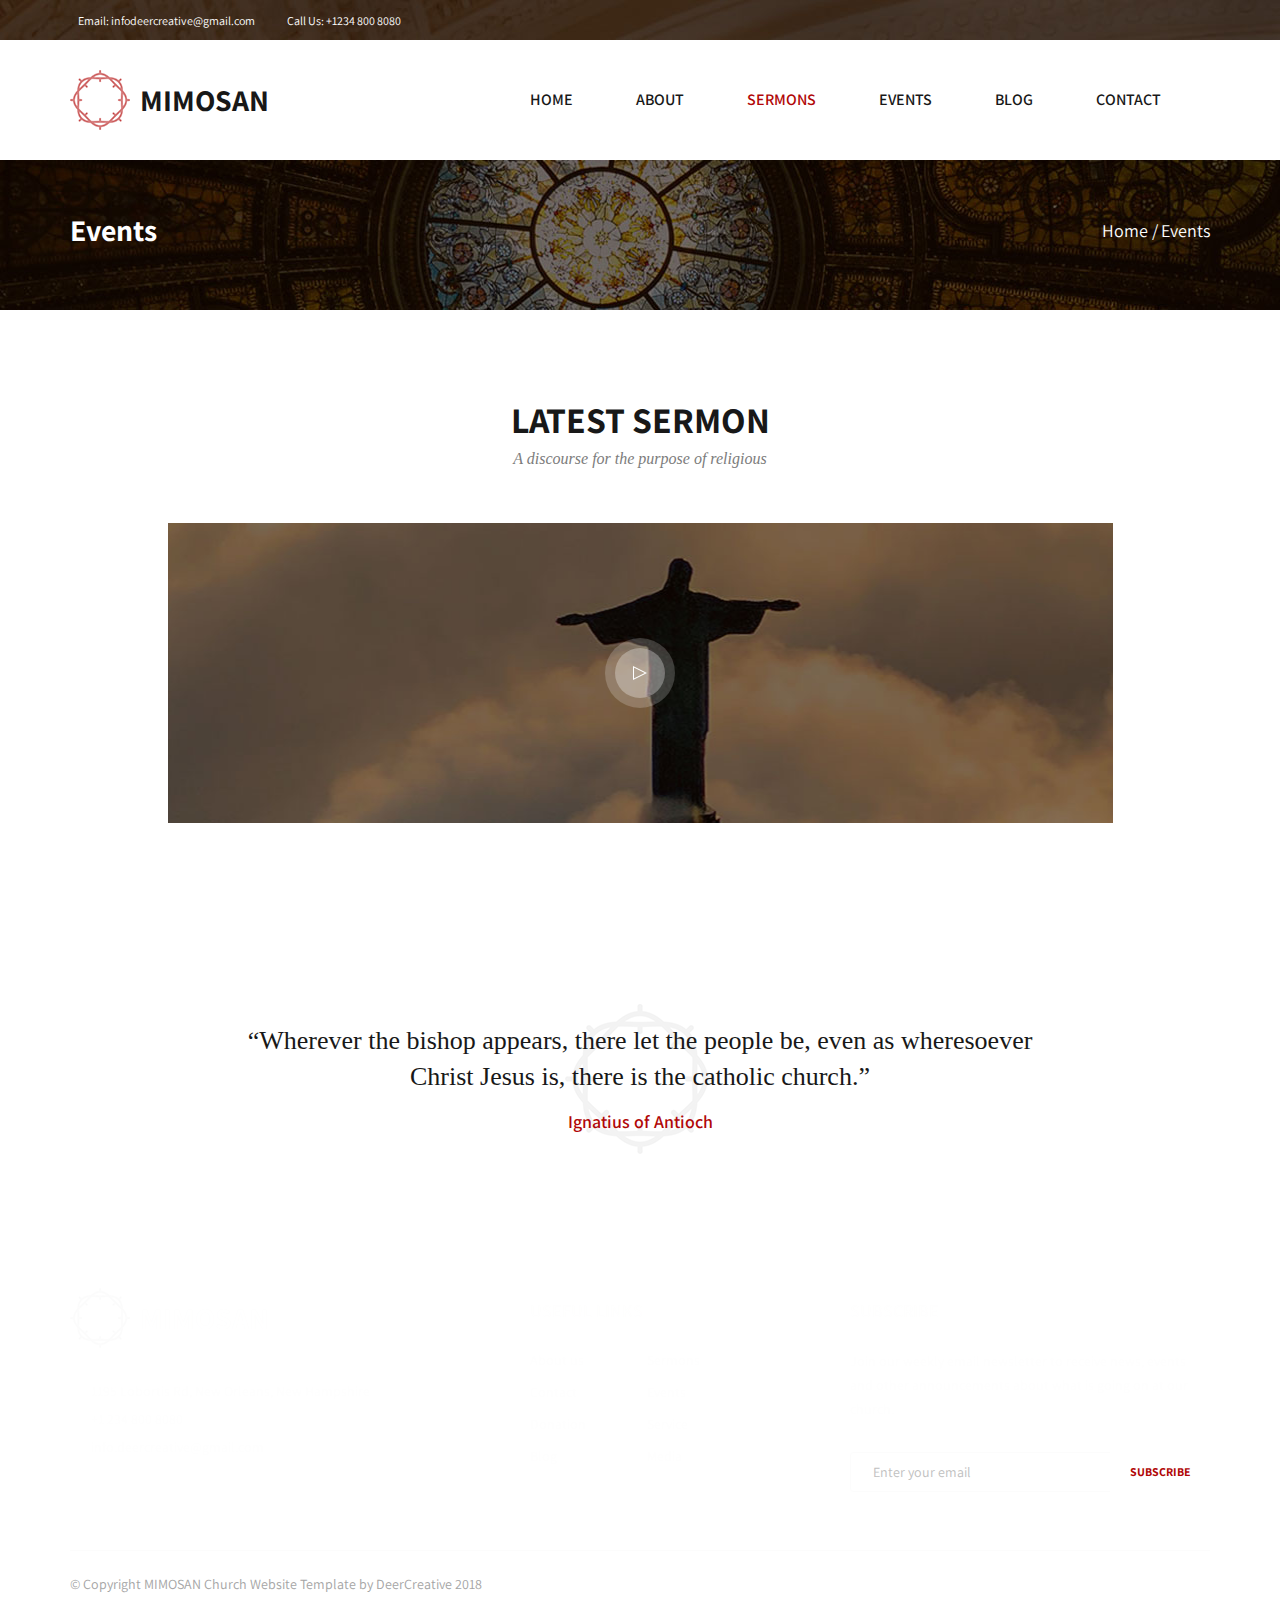
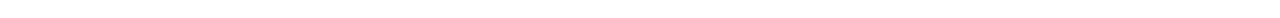
==== sermons.html @ 3046a904 "Add files via upload" ====
<!DOCTYPE html>
<html lang="en">
<head>
<title>Sermons</title>
<meta charset="utf-8">
<meta http-equiv="X-UA-Compatible" content="IE=edge">
<meta name="description" content="Demo project">
<meta name="viewport" content="width=device-width, initial-scale=1">
<link rel="stylesheet" type="text/css" href="styles/bootstrap4/bootstrap.min.css">
<link href="plugins/font-awesome-4.7.0/css/font-awesome.min.css" rel="stylesheet" type="text/css">
<link href="plugins/colorbox/colorbox.css" rel="stylesheet" type="text/css">
<link rel="stylesheet" type="text/css" href="styles/sermons.css">
<link rel="stylesheet" type="text/css" href="styles/sermons_responsive.css">
</head>
<body>

<div class="super_container">
	
	<!-- Header -->

	<header class="header">
			
		<!-- Top Bar -->
		<div class="top_bar">
			<div class="top_bar_background" style="background-image:url(images/top_bar.jpg)"></div>
			<div class="top_bar_container">
				<div class="container">
					<div class="row">
						<div class="col">
							<div class="top_bar_content d-flex flex-row align-items-center justify-content-start">
								<ul class="top_bar_contact_list">
									<li>
										<i class="fa fa-envelope" aria-hidden="true"></i>
										<div>Email: infodeercreative@gmail.com</div>
									</li>
									<li>
										<i class="fa fa-phone" aria-hidden="true"></i>
										<div>Call Us: +1234 800 8080</div>
									</li>
								</ul>
								<div class="top_bar_social ml-auto">
									<ul class="social_list">
										<li><a href="#"><i class="fa fa-facebook" aria-hidden="true"></i></a></li>
										<li><a href="#"><i class="fa fa-twitter" aria-hidden="true"></i></a></li>
										<li><a href="#"><i class="fa fa-pinterest" aria-hidden="true"></i></a></li>
										<li><a href="#"><i class="fa fa-linkedin" aria-hidden="true"></i></a></li>
										<li><a href="#"><i class="fa fa-google-plus" aria-hidden="true"></i></a></li>
									</ul>
								</div>
							</div>
						</div>
					</div>
				</div>
			</div>				
		</div>

		<!-- Header Content -->
		<div class="header_container">
			<div class="container">
				<div class="row">
					<div class="col">
						<div class="header_content d-flex flex-row align-items-center justify-content-start">
							<div class="logo_container">
								<a href="#">
									<div class="logo"><img src="images/logo.png" alt=""></div>
									<div class="logo_text">mimosan</div>
								</a>
							</div>
							<nav class="main_nav_contaner ml-auto">
								<ul class="main_nav">
									<li><a href="index.html">home</a></li>
									<li><a href="about.html">about</a></li>
									<li class="active"><a href="#">sermons</a></li>
									<li><a href="events.html">events</a></li>
									<li><a href="blog.html">blog</a></li>
									<li><a href="contact.html">contact</a></li>
								</ul>
								<div class="search_button"><i class="fa fa-search" aria-hidden="true"></i></div>
							</nav>

							<!-- Hamburger -->

							<div class="hamburger ml-auto">
								<i class="fa fa-bars" aria-hidden="true"></i>
							</div>

						</div>
					</div>
				</div>
			</div>
		</div>

		<!-- Header Search Panel -->
		<div class="header_search_container">
			<div class="container">
				<div class="row">
					<div class="col">
						<div class="header_search_content d-flex flex-row align-items-center justify-content-end">
							<form action="#" class="header_search_form">
								<input type="search" class="search_input" placeholder="Search" required="required">
								<button class="header_search_button d-flex flex-column align-items-center justify-content-center">
									<i class="fa fa-search" aria-hidden="true"></i>
								</button>
							</form>
						</div>
					</div>
				</div>
			</div>			
		</div>			
	</header>

	<!-- Menu -->

	<div class="menu d-flex flex-column align-items-center justify-content-center">
		<div class="menu_content">
			<div class="cross_1 d-flex flex-column align-items-center justify-content-center"><img src="images/logo.png" alt=""></div>
			<form action="#" class="menu_search_form">
				<input type="search" class="menu_search_input" placeholder="Search" required="required">
				<button class="menu_search_button d-flex flex-column align-items-center justify-content-center">
				<i class="fa fa-search" aria-hidden="true"></i>
			</button>
			</form>
			<nav class="menu_nav">
				<ul>
					<li class="active"><a href="index.html">Home</a></li>
					<li><a href="about.html">About</a></li>
					<li><a href="sermons.html">Sermons</a></li>
					<li><a href="events.html">Events</a></li>
					<li><a href="blog.html">Blog</a></li>
					<li><a href="contact.html">Contact</a></li>
				</ul>
			</nav>
		</div>
		<div class="menu_close"><i class="fa fa-times" aria-hidden="true"></i></div>
	</div>

	<!-- Home -->

	<div class="home">
		<div class="home_background" style="background-image:url(images/events.jpg)"></div>
		<div class="home_content">
			<div class="container">
				<div class="row">
					<div class="col d-flex flex-row align-items-center justify-content-start">
						<div class="home_title">Events</div>
						<div class="breadcrumbs ml-auto">
							<ul>
								<li><a href="index.html">Home</a></li>
								<li>Events</li>
							</ul>
						</div>
					</div>
				</div>
			</div>
		</div>
	</div>

	<!-- Latest Sermon -->

	<div class="latest">
		<div class="container">
			<div class="row">
				<div class="col">
					<div class="section_title_container text-center">
						<div class="section_title">latest sermon</div>
						<div class="section_subtitle">A discourse for the purpose of religious</div>
					</div>
				</div>
			</div>
			<div class="row latest_row">
				<div class="col-lg-10 offset-lg-1">
					<div class="latest_play d-flex flex-column align-items-center justify-content-center">
						<div class="latest_play_background" style="background-image:url(images/latest.jpg)"></div>
						<a class="vimeo cboxElement latest_play_button" href="https://vimeo.com/99340873" title="OH, PORTUGAL - IN 4K - Basti Hansen - Stock Footage">
							<div class="latest_play_button_outer d-flex flex-column align-items-center justify-content-center trans_200">
								<div class="latest_play_button_inner d-flex flex-column align-items-center justify-content-center trans_200">
									<img src="images/play.png" alt="">
								</div>
							</div>
						</a>
					</div>
				</div>
			</div>
		</div>
	</div>

	<!-- Quote -->

	<div class="quote">
		<div class="container">
			<div class="row">
				<div class="col">
					<div class="quote_container text-center">
						<div class="quote_quote">“Wherever the bishop appears, there let the people be, even as wheresoever Christ Jesus is, there is the catholic church.”</div>
						<div class="quote_icon"><img src="images/quote.png" alt=""></div>
						<div class="quote_source">Ignatius of Antioch</div>
					</div>
				</div>
			</div>
		</div>
	</div>

	<!-- Footer -->

	<footer class="footer">
		<div class="footer_background parallax-window" data-parallax="scroll" data-image-src="images/footer.jpg" data-speed="0.8"></div>
		<div class="container">
			<div class="row">

				<!-- Footer - Contact -->
				<div class="col-lg-4 footer_col">
					<div class="footer_column footer_contact_column">
						<div class="footer_logo_container">
							<a href="#">
								<div class="footer_logo"><img src="images/logo_2.png" alt=""></div>
								<div class="footer_logo_text">mimosan</div>
							</a>
						</div>
						<div class="footer_contact">
							<ul>
								<li><div><i class="fa fa-map-marker" aria-hidden="true"></i></div><span>1195 Lobortis Rd, New Orleans, New Hampshire</span></li>
								<li><div><i class="fa fa-phone" aria-hidden="true"></i></div><span>+1 234 800 8080</span></li>
								<li><div><i class="fa fa-envelope" aria-hidden="true"></i></div><span>info.deercreative@gmail.com</span></li>
							</ul>
						</div>
					</div>
				</div>

				<!-- Footer - Links -->
				<div class="col-lg-4 footer_col">
					<div class="footer_column footer_links">
						<div class="footer_title">useful links</div>
						<ul class="footer_links_list">
							<li><a href="about.html"><i class="fa fa-angle-double-right" aria-hidden="true"></i> About us</a></li>
							<li><a href="contact.html"><i class="fa fa-angle-double-right" aria-hidden="true"></i> Contact</a></li>
							<li><a href="#"><i class="fa fa-angle-double-right" aria-hidden="true"></i> Donation</a></li>
							<li><a href="blog.html"><i class="fa fa-angle-double-right" aria-hidden="true"></i> Blog</a></li>
							<li><a href="sermon.html"><i class="fa fa-angle-double-right" aria-hidden="true"></i> Sermons</a></li>
							<li><a href="events.html"><i class="fa fa-angle-double-right" aria-hidden="true"></i> Events</a></li>
							<li><a href="#"><i class="fa fa-angle-double-right" aria-hidden="true"></i> Service</a></li>
							<li><a href="#"><i class="fa fa-angle-double-right" aria-hidden="true"></i> Media</a></li>
						</ul>
					</div>
				</div>

				<!-- Footer - Subscribe -->
				<div class="col-lg-4 footer_col">
					<div class="footer_column footer_subscribe">
						<div class="footer_title">subscribe</div>
						<div class="footer_text">Join our weekly email newsletter to receive news, events and other announcements about what is going on at our church.</div>
						<div class="footer_form_container">
							<form action="#" class="footer_form">
								<div>
									<input type="email" class="subscribe_input" placeholder="Enter your email" required="required">
									<button class="subscribe_button trans_200" type="submit">subscribe</button>
								</div>
							</form>
						</div>
					</div>
				</div>

			</div>
			<div class="row copyright_row">
				<div class="col">
					<div class="copyright_container d-flex flex-lg-row flex-column align-items-center justify-content-lg-start justify-content-center">
						<div class="copyright">© Copyright MIMOSAN Church Website Template by DeerCreative 2018</div>
						<div class="footer_social ml-lg-auto">
							<ul>
								<li><a href="#"><i class="fa fa-facebook" aria-hidden="true"></i></a></li>
								<li><a href="#"><i class="fa fa-twitter" aria-hidden="true"></i></a></li>
								<li><a href="#"><i class="fa fa-pinterest" aria-hidden="true"></i></a></li>
								<li><a href="#"><i class="fa fa-linkedin" aria-hidden="true"></i></a></li>
								<li><a href="#"><i class="fa fa-google-plus" aria-hidden="true"></i></a></li>
							</ul>
						</div>
					</div>
				</div>
			</div>
		</div>
	</footer>
</div>

<script src="js/jquery-3.2.1.min.js"></script>
<script src="styles/bootstrap4/popper.js"></script>
<script src="styles/bootstrap4/bootstrap.min.js"></script>
<script src="plugins/easing/easing.js"></script>
<script src="plugins/parallax-js-master/parallax.min.js"></script>
<script src="plugins/colorbox/jquery.colorbox-min.js"></script>
<script src="js/sermons.js"></script>
</body>
</html>
---- styles/sermons.css ----
@charset "utf-8";
/* CSS Document */

/******************************

[Table of Contents]

1. Fonts
2. Body and some general stuff
3. Header
	3.1 Top Bar
	3.2 Header Content
	3.3 Logo
	3.4 Main Nav
	3.5 Hamburger
4. Menu
5. Home
6. Event
7. About
8. Sermons
9. Mission
10. Events
11. Donations
12. Quote
13. Gallery
14. Latest News
15. Footer



******************************/

/***********
1. Fonts
***********/

@import url('https://fonts.googleapis.com/css?family=Assistant:400,600,700,800|Old+Standard+TT:400i');

/*********************************
2. Body and some general stuff
*********************************/

*
{
	margin: 0;
	padding: 0;
	-webkit-font-smoothing: antialiased;
	-webkit-text-shadow: rgba(0,0,0,.01) 0 0 1px;
	text-shadow: rgba(0,0,0,.01) 0 0 1px;
}
body
{
	font-family: 'Assistant', sans-serif;
	font-size: 14px;
	font-weight: 400;
	background: #FFFFFF;
	color: #a5a5a5;
}
div
{
	display: block;
	position: relative;
	-webkit-box-sizing: border-box;
    -moz-box-sizing: border-box;
    box-sizing: border-box;
}
ul
{
	list-style: none;
	margin-bottom: 0px;
}
p
{
	font-family: 'Assistant', sans-serif;
	font-size: 16px;
	line-height: 1.75;
	font-weight: 400;
	color: #7c7c7c;
	-webkit-font-smoothing: antialiased;
	-webkit-text-shadow: rgba(0,0,0,.01) 0 0 1px;
	text-shadow: rgba(0,0,0,.01) 0 0 1px;
}
p a
{
	display: inline;
	position: relative;
	color: inherit;
	border-bottom: solid 1px #ffa07f;
	-webkit-transition: all 200ms ease;
	-moz-transition: all 200ms ease;
	-ms-transition: all 200ms ease;
	-o-transition: all 200ms ease;
	transition: all 200ms ease;
}
p:last-of-type
{
	margin-bottom: 0;
}
a, a:hover, a:visited, a:active, a:link
{
	text-decoration: none;
	-webkit-font-smoothing: antialiased;
	-webkit-text-shadow: rgba(0,0,0,.01) 0 0 1px;
	text-shadow: rgba(0,0,0,.01) 0 0 1px;
}
p a:active
{
	position: relative;
	color: #FF6347;
}
p a:hover
{
	color: #FFFFFF;
	background: #ffa07f;
}
p a:hover::after
{
	opacity: 0.2;
}
::selection
{
	
}
p::selection
{
	
}
h1{font-size: 48px;}
h2{font-size: 36px;}
h3{font-size: 24px;}
h4{font-size: 18px;}
h5{font-size: 14px;}
h1, h2, h3, h4, h5, h6
{
	font-family: 'Open Sans', sans-serif;
	-webkit-font-smoothing: antialiased;
	-webkit-text-shadow: rgba(0,0,0,.01) 0 0 1px;
	text-shadow: rgba(0,0,0,.01) 0 0 1px;
}
h1::selection, 
h2::selection, 
h3::selection, 
h4::selection, 
h5::selection, 
h6::selection
{
	
}
.form-control
{
	color: #db5246;
}
section
{
	display: block;
	position: relative;
	box-sizing: border-box;
}
.clear
{
	clear: both;
}
.clearfix::before, .clearfix::after
{
	content: "";
	display: table;
}
.clearfix::after
{
	clear: both;
}
.clearfix
{
	zoom: 1;
}
.float_left
{
	float: left;
}
.float_right
{
	float: right;
}
.trans_200
{
	-webkit-transition: all 200ms ease;
	-moz-transition: all 200ms ease;
	-ms-transition: all 200ms ease;
	-o-transition: all 200ms ease;
	transition: all 200ms ease;
}
.trans_300
{
	-webkit-transition: all 300ms ease;
	-moz-transition: all 300ms ease;
	-ms-transition: all 300ms ease;
	-o-transition: all 300ms ease;
	transition: all 300ms ease;
}
.trans_400
{
	-webkit-transition: all 400ms ease;
	-moz-transition: all 400ms ease;
	-ms-transition: all 400ms ease;
	-o-transition: all 400ms ease;
	transition: all 400ms ease;
}
.trans_500
{
	-webkit-transition: all 500ms ease;
	-moz-transition: all 500ms ease;
	-ms-transition: all 500ms ease;
	-o-transition: all 500ms ease;
	transition: all 500ms ease;
}
.fill_height
{
	height: 100%;
}
.super_container
{
	width: 100%;
	overflow: hidden;
}
.prlx_parent
{
	overflow: hidden;
}
.prlx
{
	height: 130% !important;
}
.parallax-window
{
    min-height: 400px;
    background: transparent;
}
.nopadding
{
	padding: 0px !important;
}
.button
{
	width: 160px;
	height: 46px;
	text-align: center;
	background: #b10707;
	border-radius: 3px;
}
.button a
{
	display: block;
	font-size: 16px;
	color: #FFFFFF;
	line-height: 46px;
	text-transform: uppercase;
	font-weight: 700;
}

/*********************************
3. Header
*********************************/

.header
{
	position: fixed;
	top: 0;
	left: 0;
	width: 100%;
	z-index: 100;
	box-shadow: 0px 5px 20px rgba(0,0,0,0.05);
	-webkit-transition: all 200ms ease;
	-moz-transition: all 200ms ease;
	-ms-transition: all 200ms ease;
	-o-transition: all 200ms ease;
	transition: all 200ms ease;
}
.header.scrolled
{
	top: -40px;
}

/*********************************
3.1 Top Bar
*********************************/

.top_bar
{
	width: 100%;
}
.header.scrolled .top_bar
{

}
.top_bar_background
{
	position: absolute;
	top: 0;
	left: 0;
	width: 100%;
	height: 100%;
	background-repeat: no-repeat;
	background-size: cover;
	background-position: center center;
}
.top_bar_container
{
	width: 100%;
	height: 100%;
}
.top_bar_content
{
	width: 100%;
	height: 40px;
}
.top_bar_contact_list li
{
	display: inline-block;
}
.top_bar_contact_list li i,
.top_bar_contact_list li > div
{
	display: inline-block;
	font-size: 12px;
	color: #FFFFFF;
}
.top_bar_contact_list li > div
{
	margin-left: 5px;
}
.top_bar_contact_list li:not(:last-child)
{
	margin-right: 21px;
}
.social_list
{
	margin-right: -10px;
}
.social_list li
{
	display: inline-block;
}
.social_list li:not(:last-child)
{
	margin-right: 6px;
}
.social_list li a i
{
	font-size: 12px;
	color: #FFFFFF;
	padding: 10px;
	-webkit-transition: all 200ms ease;
	-moz-transition: all 200ms ease;
	-ms-transition: all 200ms ease;
	-o-transition: all 200ms ease;
	transition: all 200ms ease;
}
.social_list li:hover a i
{
	color: #b10707;
}

/*********************************
3.2 Header Content
*********************************/

.header_container
{
	width: 100%;
	background: #FFFFFF;
}
.header_content
{
	height: 120px;
	-webkit-transition: all 200ms ease;
	-moz-transition: all 200ms ease;
	-ms-transition: all 200ms ease;
	-o-transition: all 200ms ease;
	transition: all 200ms ease;
}
.header.scrolled .header_content
{
	height: 80px;
}

/*********************************
3.3 Logo
*********************************/

.logo,
.logo_text
{
	display: inline-block;
}
.logo
{
	width: 60px;
	height: 60px;
	-webkit-transition: all 200ms ease;
	-moz-transition: all 200ms ease;
	-ms-transition: all 200ms ease;
	-o-transition: all 200ms ease;
	transition: all 200ms ease;
}
.logo img
{
	max-width: 100%;
}
.logo_text
{
	font-size: 30px;
	font-weight: 700;
	text-transform: uppercase;
	line-height: 0.75;
	color: #181818;
	vertical-align: middle;
	margin-left: 7px;
	-webkit-transition: all 200ms ease;
	-moz-transition: all 200ms ease;
	-ms-transition: all 200ms ease;
	-o-transition: all 200ms ease;
	transition: all 200ms ease;
}
.header.scrolled .logo
{
	width: 40px;
	height: 40px;
}
.header.scrolled .logo_text
{
	font-size: 24px;
}

/*********************************
3.4 Main Nav
*********************************/

.main_nav_contaner
{

}
.main_nav,
.search_button
{
	display: inline-block;
}
.main_nav li
{
	display: inline-block;
}
.main_nav li:not(:last-child)
{
	margin-right: 60px;
}
.main_nav li a
{
	font-size: 16px;
	font-weight: 600;
	color: #181818;
	text-transform: uppercase;
	-webkit-transition: all 200ms ease;
	-moz-transition: all 200ms ease;
	-ms-transition: all 200ms ease;
	-o-transition: all 200ms ease;
	transition: all 200ms ease;
}
.main_nav li a:hover,
.main_nav li.active a
{
	color: #b10707;
}
.search_button
{
	margin-left: 46px;
	cursor: pointer;
}
.search_button i
{
	font-size: 16px;
	color: #181818;
	-webkit-transition: all 200ms ease;
	-moz-transition: all 200ms ease;
	-ms-transition: all 200ms ease;
	-o-transition: all 200ms ease;
	transition: all 200ms ease;
}
.search_button:hover i
{
	color: #b10707;
}
.header_search_form
{
	display: block;
	position: relative;
	width: 40%;
}
.header_search_container
{
	position: absolute;
	bottom: 0px;
	left: 0px;
	width: 100%;
	background: #b10707;
	z-index: -1;
	opacity: 0;
	-webkit-transition: all 400ms ease;
	-moz-transition: all 400ms ease;
	-ms-transition: all 400ms ease;
	-o-transition: all 400ms ease;
	transition: all 400ms ease;
}
.header_search_container.active
{
	bottom: -73px;
	opacity: 1;
}
.header_search_content
{
	width: 100%;
	height: 73px;
}
.search_input
{
	width: 100%;
	height: 40px;
	border: none;
	outline: none;
	padding-left: 20px;
}
.header_search_button
{
	position: absolute;
	top: 0;
	right: 0;
	width: 40px;
	height: 100%;
	border: none;
	outline: none;
	cursor: pointer;
}

/*********************************
3.5 Hamburger
*********************************/

.hamburger
{
	display: none;
	cursor: pointer;
	margin-right: 10px
}
.hamburger i
{
	font-size: 20px;
	color: #353535;
	-webkit-transition: all 200ms ease;
	-moz-transition: all 200ms ease;
	-ms-transition: all 200ms ease;
	-o-transition: all 200ms ease;
	transition: all 200ms ease;
}
.hamburger:hover i
{
	color: #eb4141;
}

/*********************************
4. Menu
*********************************/

.menu
{
	position: fixed;
	width: 100vw;
	height: 100vh;
	background: rgba(255,255,255,0.98);
	z-index: 101;
	visibility: hidden;
	opacity: 0;
	-webkit-transition: all 400ms ease;
	-moz-transition: all 400ms ease;
	-ms-transition: all 400ms ease;
	-o-transition: all 400ms ease;
	transition: all 400ms ease;
}
.menu.active
{
	visibility: visible;
	opacity: 1;
}
.menu_search_form
{
	display: block;
	position: relative;
	margin-top: 50px;
}
.menu_search_input
{
	width: 400px;
	height: 40px;
	background: #c0c0c0;
	border: none;
	border-radius: 3px;
	outline: none;
	padding-left: 20px;
}
.menu_search_button
{
	position: absolute;
	top: 0;
	right: 0;
	width: 40px;
	height: 40px;
	border: none;
	outline: none;
	cursor: pointer;
	background: #c0c0c0;
}
.menu_nav
{
	margin-top: 50px;
	text-align: center;
}
.menu_nav ul li:not(:last-child)
{
	margin-bottom: 6px;
}
.menu_nav ul li a
{
	font-size: 18px;
	font-weight: 700;
	color: #353535;
	-webkit-transition: all 200ms ease;
	-moz-transition: all 200ms ease;
	-ms-transition: all 200ms ease;
	-o-transition: all 200ms ease;
	transition: all 200ms ease;
}
.menu_nav ul li a:hover
{
	color: #eb4141;
}
.menu_close
{
	position: absolute;
	top: 100px;
	right: 100px;
	cursor: pointer;
}
.menu_close i
{
	font-size: 20px;
}
.menu_close:hover i
{
	color: #eb4141;
}

/*********************************
5. Home
*********************************/

.home
{
	width: 100%;
	height: 310px;
}
.home_background
{
	position: absolute;
	top: 0;
	left: 0;
	width: 100%;
	height: 100%;
	background-repeat: no-repeat;
	background-size: cover;
	background-position: center center;
}
.home_content
{
	position: absolute;
	bottom: 66px;
	left: 0;
	width: 100%;
	z-index: 10;
}
.home_title
{
	font-size: 30px;
	font-weight: 700;
	color: #FFFFFF;
	line-height: 0.75;
}
.breadcrumbs ul li
{
	display: inline-block;
	position: relative;
	font-size: 18px;
	font-weight: 400;
	color: #FFFFFF;
}
.breadcrumbs ul li a
{
	font-size: 18px;
	font-weight: 400;
	color: #FFFFFF;
	-webkit-transition: all 200ms ease;
	-moz-transition: all 200ms ease;
	-ms-transition: all 200ms ease;
	-o-transition: all 200ms ease;
	transition: all 200ms ease;
}
.breadcrumbs ul li a:hover
{
	color: #b10707;
}
.breadcrumbs ul li:not(:last-child)::after
{
	display: inline-block;
	content: '/';
	margin-left: 4px;
}

/*********************************
6. Latest Sermon
*********************************/

.latest
{
	padding-top: 89px;
	padding-bottom: 100px;
	background: #FFFFFF;
}
.section_title
{
	font-size: 36px;
	font-weight: 700;
	line-height: 1.185;
	color: #181818;
	text-transform: uppercase;
}
.section_subtitle
{
	font-family: 'Old Standard TT', serif;
	font-size: 16px;
	color: #7c7c7c;
	font-style: italic;
	margin-top: 5px;
}
.latest_row
{
	padding-top: 52px;
}
.latest_play
{
	width: 100%;
	height: 300px;
}
.latest_play_background
{
	position: absolute;
	top: 0;
	left: 0;
	width: 100%;
	height: 100%;
	background-repeat: no-repeat;
	background-size: cover;
	background-position: center center;
}
.latest_play_button
{

}
.latest_play_button_outer
{
	width: 70px;
	height: 70px;
	background: rgba(255,255,255,0.2);
	border-radius: 50%;
	cursor: pointer;
}
.latest_play_button_inner
{
	width: 50px;
	height: 50px;
	border-radius: 50%;
	background: rgba(255,255,255,0.3);
}
.latest_play_button:hover .latest_play_button_outer
{
	-webkit-transform: scale(1.1);
	-moz-transform: scale(1.1);
	-ms-transform: scale(1.1);
	-o-transform: scale(1.1);
	transform: scale(1.1);
}

/*********************************
12. Quote
*********************************/

.quote
{
	width: 100%;
	background: #FFFFFF;
	padding-top: 100px;
	padding-bottom: 99px;
}
.quote_container
{
	max-width: 830px;
	margin-left: auto;
	margin-right: auto;
}
.quote_icon
{
	position: absolute;
	top: 50%;
	left: 50%;
	-webkit-transform: translate(-50%, -50%);
	-moz-transform: translate(-50%, -50%);
	-ms-transform: translate(-50%, -50%);
	-o-transform: translate(-50%, -50%);
	transform: translate(-50%, -50%);
	z-index: 0;
}
.quote_quote
{
	font-family: 'Old Standard TT', serif;
	font-size: 26px;
	color: #181818;
	z-index: 10;
	line-height: 1.4;
}
.quote_source
{
	font-family: 'Assistant', sans-serif;
	font-size: 18px;
	color: #b10707;
	font-weight: 600;
	margin-top: 13px;
}

/*********************************
15. Footer
*********************************/

.footer
{
	display: block;
	position: relative;
}
.footer_background
{
	position: absolute;
	top: 0;
	left: 0;
	width: 100%;
	height: 100%;
}
.footer_contact_column
{
	padding-top: 54px;
}
.footer_logo,
.footer_logo_text
{
	display: inline-block;
}
.footer_logo
{
	width: 60px;
	height: 60px;
	-webkit-transition: all 200ms ease;
	-moz-transition: all 200ms ease;
	-ms-transition: all 200ms ease;
	-o-transition: all 200ms ease;
	transition: all 200ms ease;
}
.footer_logo img
{
	max-width: 100%;
}
.footer_logo_text
{
	font-size: 30px;
	font-weight: 700;
	text-transform: uppercase;
	line-height: 0.75;
	color: #FFFFFF;
	vertical-align: middle;
	margin-left: 7px;
	-webkit-transition: all 200ms ease;
	-moz-transition: all 200ms ease;
	-ms-transition: all 200ms ease;
	-o-transition: all 200ms ease;
	transition: all 200ms ease;
}
.footer_contact
{
	margin-top: 33px;
}
.footer_contact ul li:not(:last-child)
{
	margin-bottom: 7px;
}
.footer_contact ul li div
{
	display: inline-block;
	width: 14px;
	height: 14px;
}
.footer_contact ul li div i
{
	color: #b10707;
}
.footer_contact ul li span
{
	font-size: 14px;
	color: #FFFFFF;
	margin-left: 7px;
}
.footer_links
{
	padding-top: 70px;
	padding-left: 70px;
	padding-right: 70px;
}
.footer_title
{
	font-size: 18px;
	color: #FFFFFF;
	line-height: 0.75;
	font-weight: 600;
	text-transform: uppercase;
}
.footer_links_list
{
	columns: 2;
	-webkit-columns: 2;
  	-moz-columns: 2;
  	margin-top: 32px;
}
.footer_links_list li
{
	margin-bottom: 11px;
}
.footer_links_list li a
{
	font-size: 14px;
	color: #FFFFFF;
	-webkit-transition: all 200ms ease;
	-moz-transition: all 200ms ease;
	-ms-transition: all 200ms ease;
	-o-transition: all 200ms ease;
	transition: all 200ms ease;
}
.footer_links_list li a:hover
{
	color: #b10707;
}
.footer_links_list li a i
{
	color: #b10707 !important;
}
.footer_subscribe
{
	padding-top: 70px;
}
.footer_text
{
	font-size: 14px;
	color: #FFFFFF;
	line-height: 1.71;
	margin-top: 32px;
}
.footer_form_container
{
	margin-top: 30px;
}
.subscribe_input
{
	width: 100%;
	height: 40px;
	border: solid 1px rgba(235,235,235,0.15);
	border-radius: 3px;
	background: transparent;
	padding-left: 22px;
	outline: none;
	color: #FFFFFF;
}
.subscribe_input::-webkit-input-placeholder
{
	font-size: 14px !important;
	font-weight: 400 !important;
	color: #c0c0c0 !important;
}
.subscribe_input:-moz-placeholder
{
	font-size: 14px !important;
	font-weight: 400 !important;
	color: #c0c0c0 !important;
}
.subscribe_input::-moz-placeholder
{
	font-size: 14px !important;
	font-weight: 400 !important;
	color: #c0c0c0 !important;
} 
.subscribe_input:-ms-input-placeholder
{ 
	font-size: 14px !important;
	font-weight: 400 !important;
	color: #c0c0c0 !important;
}
.subscribe_input::input-placeholder
{
	font-size: 14px !important;
	font-weight: 400 !important;
	color: #c0c0c0 !important;
}
.subscribe_button
{
	position: absolute;
	top: 0;
	right: 0;
	width: 100px;
	height: 40px;
	background: #FFFFFF;
	border: none;
	outline: none;
	border-top-right-radius: 3px;
	border-bottom-right-radius: 3px;
	font-size: 12px;
	color: #b10707;
	font-weight: 700;
	text-transform: uppercase;
	cursor: pointer;
}
.subscribe_button:hover
{
	background: #b10707;
	color: #FFFFFF;
}
.copyright_row
{
	margin-top: 58px;
}
.copyright_container
{
	width: 100%;
	height: 68px;
	border-top: solid 1px rgba(235,235,235,0.15);
}
.footer_social ul
{
	margin-right: -10px;
}
.footer_social ul li
{
	display: inline-block;
}
.footer_social ul li:not(:last-child)
{
	margin-right: 8px;
}
.footer_social ul li a i
{
	font-size: 15px;
	padding: 10px;
	color: #FFFFFF;
	-webkit-transition: all 200ms ease;
	-moz-transition: all 200ms ease;
	-ms-transition: all 200ms ease;
	-o-transition: all 200ms ease;
	transition: all 200ms ease;
}
.footer_social ul li a i:hover
{
	color: #b10707;
}
---- styles/sermons_responsive.css ----
@charset "utf-8";
/* CSS Document */

/******************************

[Table of Contents]

1. 1600px
2. 1440px
3. 1280px
4. 1199px
5. 1024px
6. 991px
7. 959px
8. 880px
9. 768px
10. 767px
11. 539px
12. 479px
13. 400px

******************************/

/************
1. 1600px
************/

@media only screen and (max-width: 1600px)
{
	
}

/************
2. 1440px
************/

@media only screen and (max-width: 1440px)
{
	.events_items
	{
		padding-left: 30px;
		padding-right: 30px;
	}
	.events_item
	{
		width: calc((100% - 60px) / 3);
	}
}

/************
3. 1380px
************/

@media only screen and (max-width: 1380px)
{
	
}

/************
3. 1280px
************/

@media only screen and (max-width: 1280px)
{
	
}

/************
4. 1199px
************/

@media only screen and (max-width: 1199px)
{
	.main_nav li:not(:last-child)
	{
		margin-right: 45px;
	}
	.event_container
	{
		padding-left: 40px;
		padding-right: 15px;
	}
	.event_content
	{
		/*max-width: 350px;*/
		padding-left: 40px;
	}
	.footer_links
	{
		padding-left: 0;
		padding-right: 0;
	}
}

/************
4. 1100px
************/

@media only screen and (max-width: 1100px)
{
	
}

/************
5. 1024px
************/

@media only screen and (max-width: 1024px)
{
	
}

/************
6. 991px
************/

@media only screen and (max-width: 991px)
{
	.main_nav_contaner
	{
		display: none;
	}
	.hamburger
	{
		display: block;
	}
	.home_title
	{
		font-size: 48px;
	}
	.event_container
	{
		padding-left: 0;
	}
	.event_text
	{
		padding-left: 0;
		padding-right: 0;
	}
	.about_content
	{
		padding-left: 0px;
		padding-top: 32px;
	}
	.events_item
	{
		width: 690px;
	}
	.events_item .event_content
	{
		text-align: left;
	}
	.footer
	{
		padding-top: 70px;
	}
	.footer_links,
	.footer_contact_column,
	.footer_subscribe
	{
		padding-top: 0;
	}
	.footer_links,
	.footer_contact_column
	{
		margin-bottom: 70px;
	}
	.copyright_row
	{
		margin-top: 80px;
	}
	.footer_links_list
	{
		columns: 1;
		-webkit-columns: 1;
	  	-moz-columns: 1;
	}
	.copyright_container
	{
		height: 120px;
	}
	.copyright
	{
		text-align: center;
	}
	.footer_social
	{
		margin-top: 10px;
	}
	.footer_social ul
	{
		margin-right: 0;
	}
}

/************
7. 959px
************/

@media only screen and (max-width: 959px)
{
	
}

/************
8. 880px
************/

@media only screen and (max-width: 880px)
{
	
}

/************
9. 768px
************/

@media only screen and (max-width: 768px)
{
	
}

/************
10. 767px
************/

@media only screen and (max-width: 767px)
{
	.top_bar
	{
		display: none;
	}
	.header.scrolled
	{
		top: 0;
	}
	.home_title
	{
		font-size: 36px;
	}
	.event_content
	{
		padding-left: 0;
		margin-top: 15px;
	}
	.events_item
	{
		width: 510px;
	}
}

/************
11. 575px
************/

@media only screen and (max-width: 575px)
{
	p
	{
		font-size: 14px;
	}
	.header .header_content
	{
		height: 80px;
	}
	.header .logo
	{
		width: 40px;
		height: 40px;
	}
	.header .logo_text
	{
		font-size: 24px;
	}
	.menu_close
	{
		top: 21px;
		right: 40px;
	}
	.menu_search_form
	{
		width: 100%;
		padding-right: 15px;
	}
	.menu_search_input
	{
		width: 100%;
	}
	.menu_search_button
	{
		right: 15px;
	}
	.menu_content
	{
		width: 100%;
		padding-left: 15px;
		padding-right: 15px;
	}
	.home_content
	{
		bottom: 100px;
	}
	.home_title
	{
		font-size: 24px;
	}
	.breadcrumbs ul li,
	.breadcrumbs ul li a
	{
		font-size: 16px;
	}
	.events_item .event_content
	{
		padding-left: 15px;
	}
	.event_container
	{
		padding-left: 15px;
		padding-right: 15px;
	}
	.event_title, .event_title a
	{
		font-size: 16px;
	}
	.event_row li span
	{
		font-size: 11px;
	}
	.event_timer li
	{
		width: 80px;
		height: 70px;
	}
	.event_num
	{
		font-size: 32px;
	}
	.event_date > div
	{
		width: 50px;
		height: 50px;
	}
	.event_day
	{
		font-size: 24px;
	}
	.event_month
	{
		font-size: 12px;
		margin-top: 7px;
	}
	.page_nav ul li
	{
		width: 35px;
		height: 35px;
	}
	.page_nav ul li a
	{
		font-size: 14px;
		line-height: 35px;
	}
	.page_nav ul li:not(:last-child)
	{
		margin-right: 6px;
	}
	.section_title
	{
		font-size: 24px;
	}
	.section_subtitle
	{
		font-size: 14px;
	}
	.events_items
	{
		padding-left: 15px;
		padding-right: 15px;
	}
	.events_item
	{
		width: 100%;
	}
	.quote_quote
	{
		font-size: 22px;
	}
}

/************
11. 539px
************/

@media only screen and (max-width: 539px)
{
	
}

/************
12. 480px
************/

@media only screen and (max-width: 480px)
{
	.event_timer li
	{
		width: 55px;
		height: 65px;
	}
	.event_num
	{
		font-size: 24px;
	}
	.event_ss
	{
		font-size: 14px;
	}
	.event_title
	{
		margin-top: 0;
	}
}

/************
13. 479px
************/

@media only screen and (max-width: 479px)
{
	
}

/************
14. 400px
************/

@media only screen and (max-width: 400px)
{
	
}
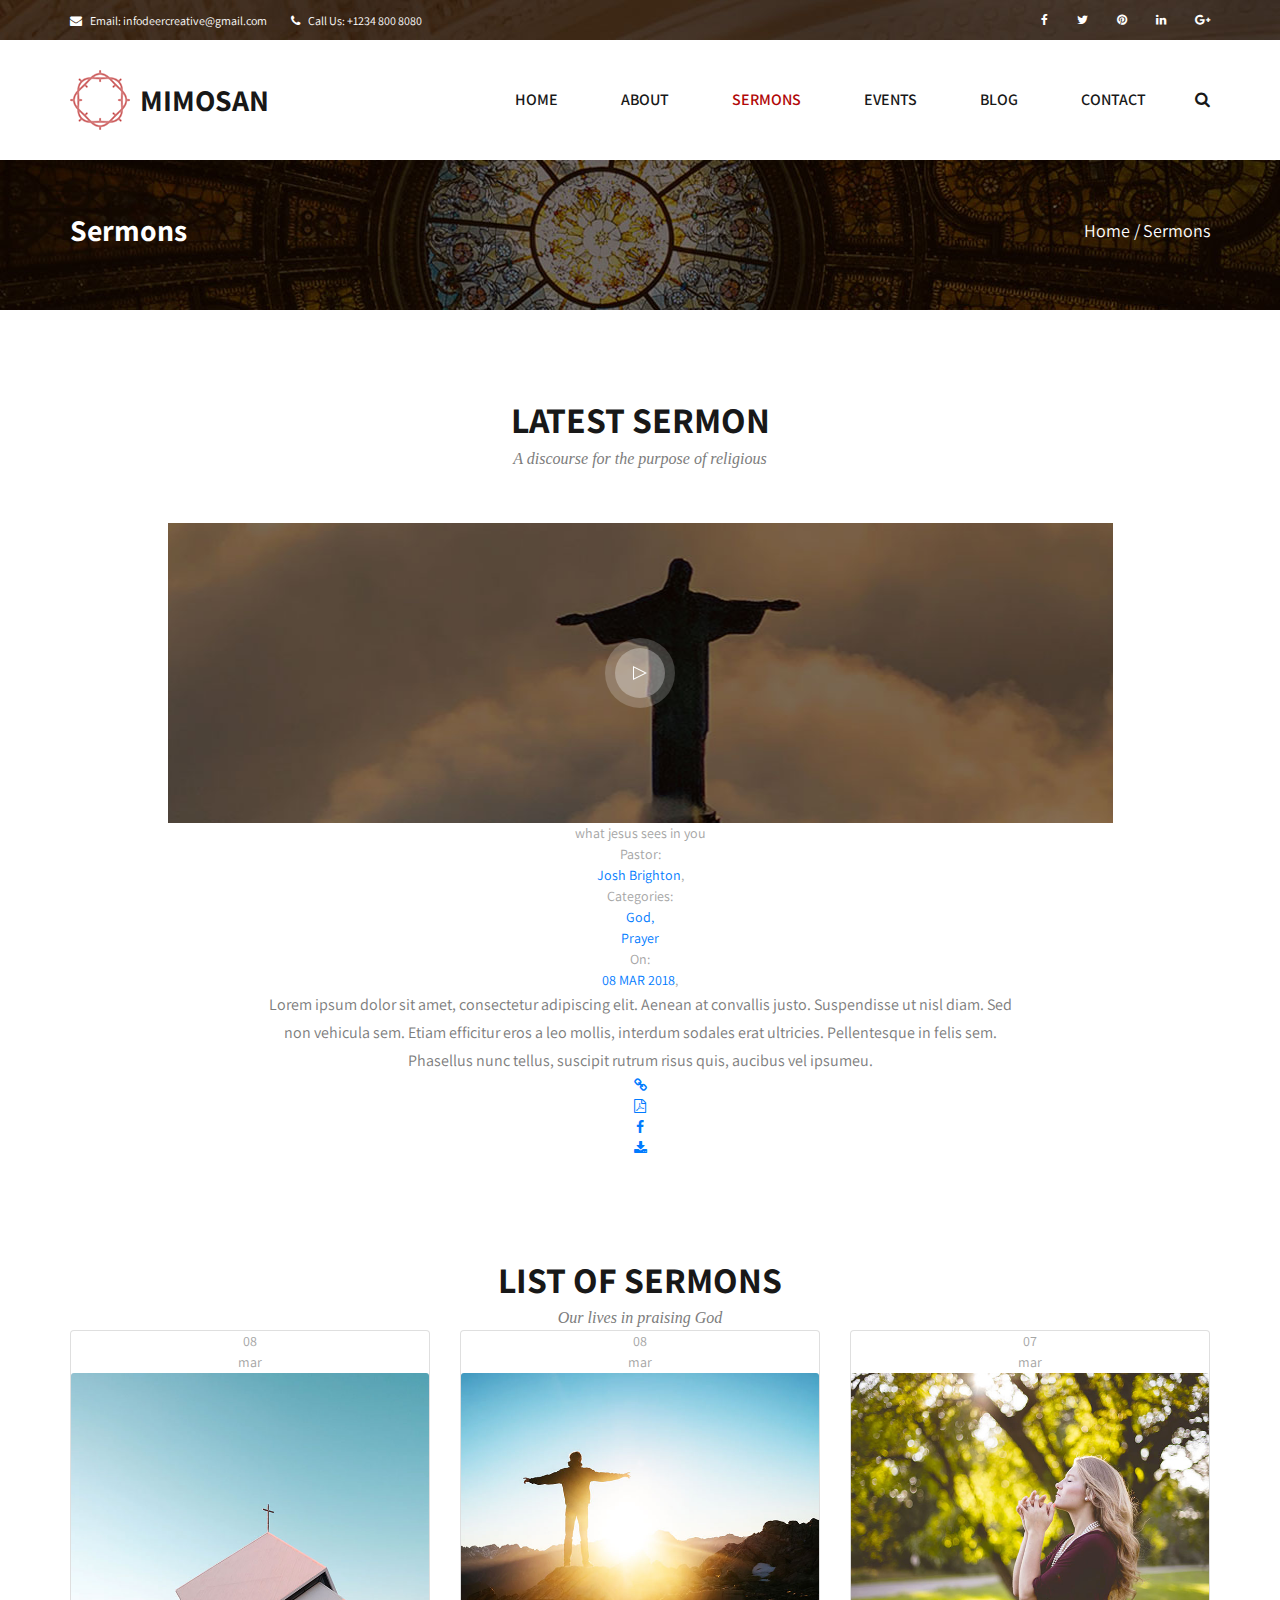
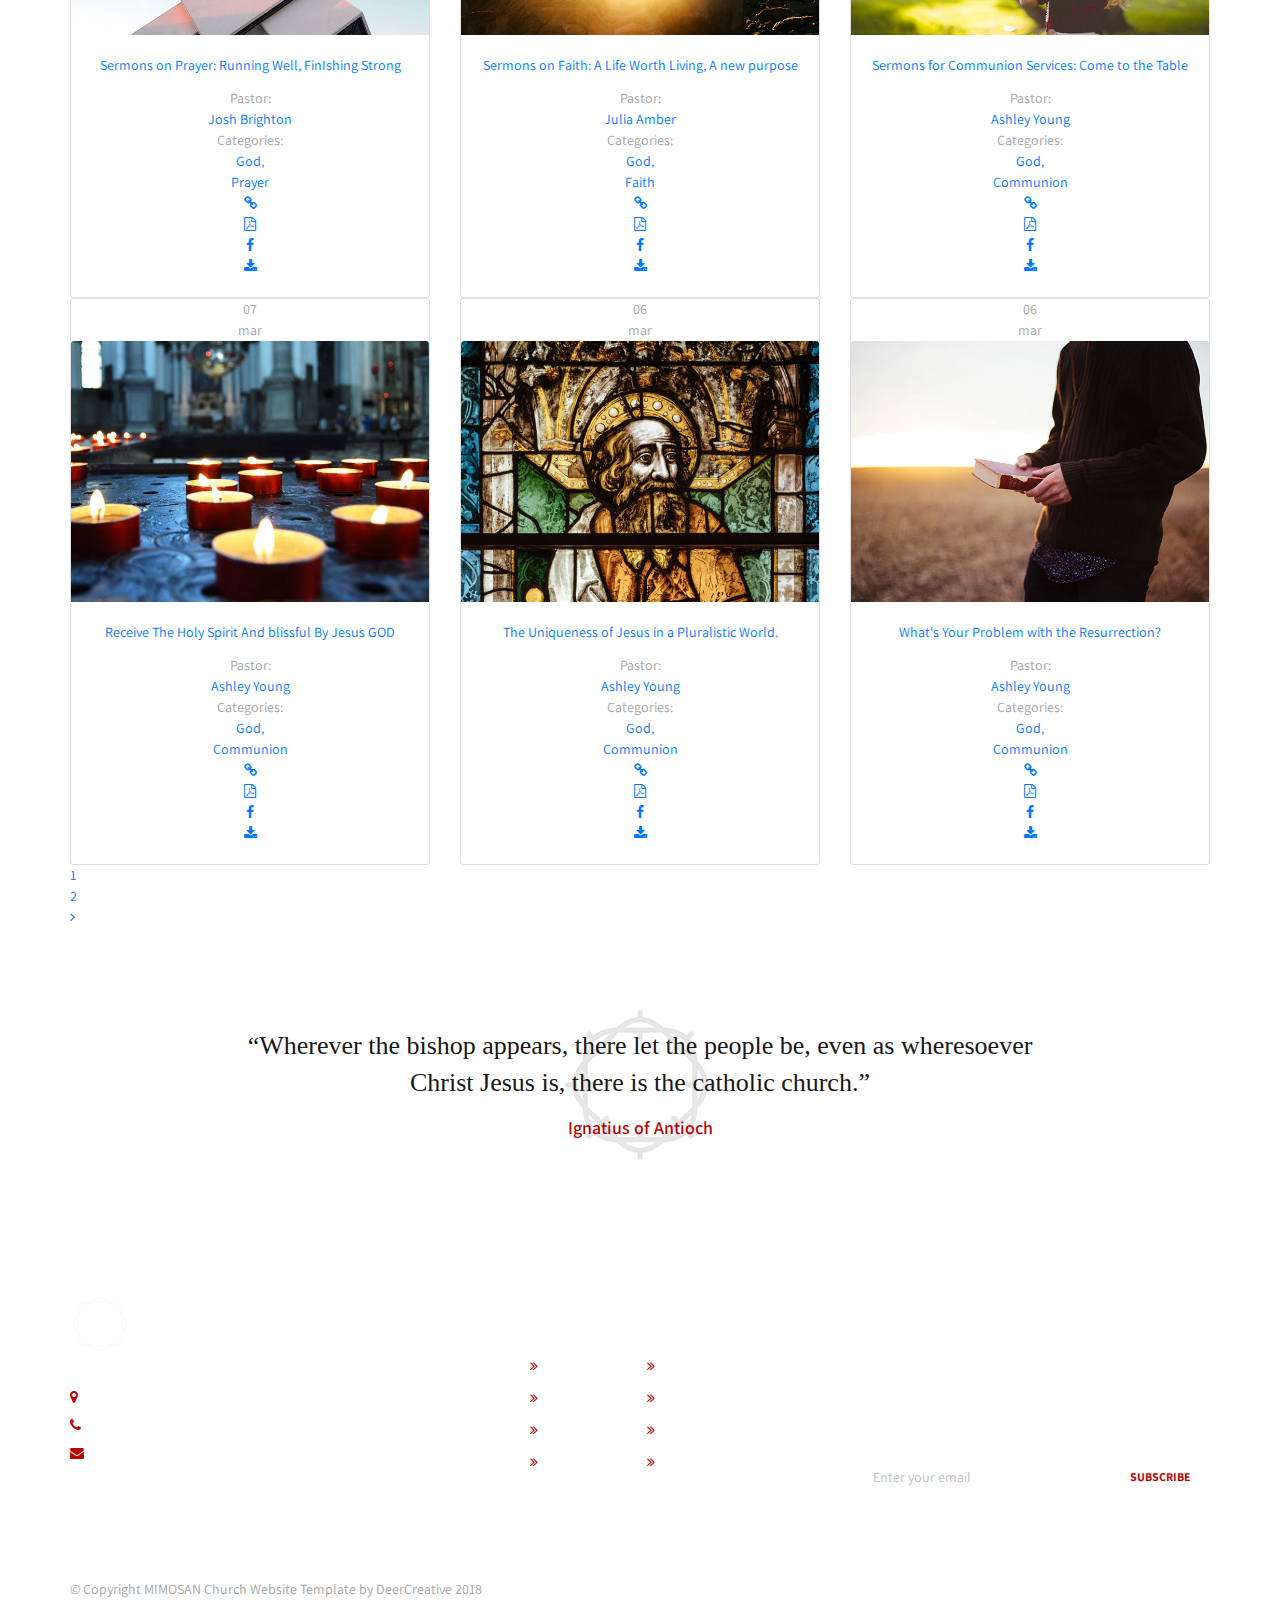
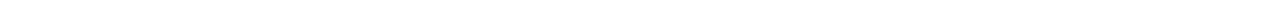
==== commit a0f01bd7: "Add files via upload" ====
--- a/sermons.html
+++ b/sermons.html
@@ -142,11 +142,11 @@
 			<div class="container">
 				<div class="row">
 					<div class="col d-flex flex-row align-items-center justify-content-start">
-						<div class="home_title">Events</div>
+						<div class="home_title">Sermons</div>
 						<div class="breadcrumbs ml-auto">
 							<ul>
 								<li><a href="index.html">Home</a></li>
-								<li>Events</li>
+								<li>Sermons</li>
 							</ul>
 						</div>
 					</div>
@@ -171,7 +171,7 @@
 				<div class="col-lg-10 offset-lg-1">
 					<div class="latest_play d-flex flex-column align-items-center justify-content-center">
 						<div class="latest_play_background" style="background-image:url(images/latest.jpg)"></div>
-						<a class="vimeo cboxElement latest_play_button" href="https://vimeo.com/99340873" title="OH, PORTUGAL - IN 4K - Basti Hansen - Stock Footage">
+						<a class="vimeo latest_play_button" href="https://player.vimeo.com/video/99340873?title=0" title="OH, PORTUGAL - IN 4K - Basti Hansen - Stock Footage">
 							<div class="latest_play_button_outer d-flex flex-column align-items-center justify-content-center trans_200">
 								<div class="latest_play_button_inner d-flex flex-column align-items-center justify-content-center trans_200">
 									<img src="images/play.png" alt="">
@@ -181,6 +181,300 @@
 					</div>
 				</div>
 			</div>
+			<div class="row latest_content_row">
+				<div class="col-lg-8 offset-lg-2 text-center">
+					<div class="latest_content_title">what jesus sees in you</div>
+					<div class="latest_sermon_info_container">
+						<div class="sermon_info">
+							<div class="sermon_info_title">Pastor: </div>
+							<ul class="sermon_info_list">
+								<li><a href="#">Josh Brighton</a>,</li>
+							</ul>
+						</div>
+						<div class="sermon_info">
+							<div class="sermon_info_title">Categories: </div>
+							<ul class="sermon_info_list">
+								<li><a href="#">God, </a></li>
+								<li><a href="#">Prayer</a></li>
+							</ul>
+						</div>
+						<div class="sermon_info">
+							<div class="sermon_info_title">On: </div>
+							<ul class="sermon_info_list">
+								<li><a href="#">08 MAR 2018</a>,</li>
+							</ul>
+						</div>
+					</div>
+				</div>
+				<div class="col-md-8 offset-md-2 text-center">
+					<div class="latest_text">
+						<p>Lorem ipsum dolor sit amet, consectetur adipiscing elit. Aenean at convallis justo. Suspendisse ut nisl diam. Sed non vehicula sem. Etiam efficitur eros a leo mollis, interdum sodales erat ultricies. Pellentesque in felis sem. Phasellus nunc tellus, suscipit rutrum risus quis, aucibus vel ipsumeu. </p>
+					</div>
+					<div class="sermon_links latest_sermon_links">
+						<ul>
+							<li><a href="#"><i class="fa fa-link" aria-hidden="true"></i></a></li>
+							<li><a href="#"><i class="fa fa-file-pdf-o" aria-hidden="true"></i></a></li>
+							<li><a href="#"><i class="fa fa-facebook" aria-hidden="true"></i></a></li>
+							<li><a href="#"><i class="fa fa-download" aria-hidden="true"></i></a></li>
+						</ul>
+					</div>
+				</div>
+			</div>
+		</div>
+	</div>
+
+	<!-- Sermons -->
+
+	<div class="sermons">
+		<div class="container">
+			<div class="row">
+				<div class="col">
+					<div class="section_title_container text-center">
+						<div class="section_title">list of sermons</div>
+						<div class="section_subtitle">Our lives in praising God</div>
+					</div>
+				</div>
+			</div>
+			<div class="row sermons_row">
+
+				<!-- Sermon -->
+				<div class="col-lg-4 sermon_col">
+					<div class="card">
+						<div class="event_date d-flex flex-column align-items-center justify-content-center">
+							<div class="event_day">08</div>
+							<div class="event_month">mar</div>
+						</div>
+						<img class="card-img-top" src="images/sermon_1.jpg" alt="">
+						<div class="card-body text-center">
+							<div class="card-title sermon_title"><a href="sermon.html">Sermons on Prayer:  Running Well, FinIshing Strong</a></div>
+							<div class="card-text sermon_info_container">
+								<div class="sermon_info">
+									<div class="sermon_info_title">Pastor: </div>
+									<ul class="sermon_info_list">
+										<li><a href="#">Josh Brighton</a></li>
+									</ul>
+								</div>
+								<div class="sermon_info">
+									<div class="sermon_info_title">Categories: </div>
+									<ul class="sermon_info_list">
+										<li><a href="#">God, </a></li>
+										<li><a href="#">Prayer</a></li>
+									</ul>
+								</div>
+								<div class="sermon_links">
+									<ul>
+										<li><a href="#"><i class="fa fa-link" aria-hidden="true"></i></a></li>
+										<li><a href="#"><i class="fa fa-file-pdf-o" aria-hidden="true"></i></a></li>
+										<li><a href="#"><i class="fa fa-facebook" aria-hidden="true"></i></a></li>
+										<li><a href="#"><i class="fa fa-download" aria-hidden="true"></i></a></li>
+									</ul>
+								</div>
+							</div>
+						</div>
+					</div>
+				</div>
+				
+				<!-- Sermon -->
+				<div class="col-lg-4 sermon_col">
+					<div class="card">
+						<div class="event_date d-flex flex-column align-items-center justify-content-center">
+							<div class="event_day">08</div>
+							<div class="event_month">mar</div>
+						</div>
+						<img class="card-img-top" src="images/sermon_2.jpg" alt="">
+						<div class="card-body text-center">
+							<div class="card-title sermon_title"><a href="sermon.html">Sermons on Faith: A Life Worth Living, A new purpose</a></div>
+							<div class="card-text sermon_info_container">
+								<div class="sermon_info">
+									<div class="sermon_info_title">Pastor: </div>
+									<ul class="sermon_info_list">
+										<li><a href="#">Julia Amber</a></li>
+									</ul>
+								</div>
+								<div class="sermon_info">
+									<div class="sermon_info_title">Categories: </div>
+									<ul class="sermon_info_list">
+										<li><a href="#">God, </a></li>
+										<li><a href="#">Faith</a></li>
+									</ul>
+								</div>
+								<div class="sermon_links">
+									<ul>
+										<li><a href="#"><i class="fa fa-link" aria-hidden="true"></i></a></li>
+										<li><a href="#"><i class="fa fa-file-pdf-o" aria-hidden="true"></i></a></li>
+										<li><a href="#"><i class="fa fa-facebook" aria-hidden="true"></i></a></li>
+										<li><a href="#"><i class="fa fa-download" aria-hidden="true"></i></a></li>
+									</ul>
+								</div>
+							</div>
+						</div>
+					</div>
+				</div>
+				
+				<!-- Sermon -->
+				<div class="col-lg-4 sermon_col">
+					<div class="card">
+						<div class="event_date d-flex flex-column align-items-center justify-content-center">
+							<div class="event_day">07</div>
+							<div class="event_month">mar</div>
+						</div>
+						<img class="card-img-top" src="images/sermon_3.jpg" alt="">
+						<div class="card-body text-center">
+							<div class="card-title sermon_title"><a href="sermon.html">Sermons for Communion Services: Come to the Table</a></div>
+							<div class="card-text sermon_info_container">
+								<div class="sermon_info">
+									<div class="sermon_info_title">Pastor: </div>
+									<ul class="sermon_info_list">
+										<li><a href="#">Ashley Young</a></li>
+									</ul>
+								</div>
+								<div class="sermon_info">
+									<div class="sermon_info_title">Categories: </div>
+									<ul class="sermon_info_list">
+										<li><a href="#">God, </a></li>
+										<li><a href="#">Communion</a></li>
+									</ul>
+								</div>
+								<div class="sermon_links">
+									<ul>
+										<li><a href="#"><i class="fa fa-link" aria-hidden="true"></i></a></li>
+										<li><a href="#"><i class="fa fa-file-pdf-o" aria-hidden="true"></i></a></li>
+										<li><a href="#"><i class="fa fa-facebook" aria-hidden="true"></i></a></li>
+										<li><a href="#"><i class="fa fa-download" aria-hidden="true"></i></a></li>
+									</ul>
+								</div>
+							</div>
+						</div>
+					</div>
+				</div>
+				
+				<!-- Sermon -->
+				<div class="col-lg-4 sermon_col">
+					<div class="card">
+						<div class="event_date d-flex flex-column align-items-center justify-content-center">
+							<div class="event_day">07</div>
+							<div class="event_month">mar</div>
+						</div>
+						<img class="card-img-top" src="images/sermon_4.jpg" alt="">
+						<div class="card-body text-center">
+							<div class="card-title sermon_title"><a href="sermon.html">Receive The Holy Spirit And blissful By Jesus GOD</a></div>
+							<div class="card-text sermon_info_container">
+								<div class="sermon_info">
+									<div class="sermon_info_title">Pastor: </div>
+									<ul class="sermon_info_list">
+										<li><a href="#">Ashley Young</a></li>
+									</ul>
+								</div>
+								<div class="sermon_info">
+									<div class="sermon_info_title">Categories: </div>
+									<ul class="sermon_info_list">
+										<li><a href="#">God, </a></li>
+										<li><a href="#">Communion</a></li>
+									</ul>
+								</div>
+								<div class="sermon_links">
+									<ul>
+										<li><a href="#"><i class="fa fa-link" aria-hidden="true"></i></a></li>
+										<li><a href="#"><i class="fa fa-file-pdf-o" aria-hidden="true"></i></a></li>
+										<li><a href="#"><i class="fa fa-facebook" aria-hidden="true"></i></a></li>
+										<li><a href="#"><i class="fa fa-download" aria-hidden="true"></i></a></li>
+									</ul>
+								</div>
+							</div>
+						</div>
+					</div>
+				</div>
+
+				<!-- Sermon -->
+				<div class="col-lg-4 sermon_col">
+					<div class="card">
+						<div class="event_date d-flex flex-column align-items-center justify-content-center">
+							<div class="event_day">06</div>
+							<div class="event_month">mar</div>
+						</div>
+						<img class="card-img-top" src="images/sermon_5.jpg" alt="">
+						<div class="card-body text-center">
+							<div class="card-title sermon_title"><a href="sermon.html">The Uniqueness of Jesus in a Pluralistic World.</a></div>
+							<div class="card-text sermon_info_container">
+								<div class="sermon_info">
+									<div class="sermon_info_title">Pastor: </div>
+									<ul class="sermon_info_list">
+										<li><a href="#">Ashley Young</a></li>
+									</ul>
+								</div>
+								<div class="sermon_info">
+									<div class="sermon_info_title">Categories: </div>
+									<ul class="sermon_info_list">
+										<li><a href="#">God, </a></li>
+										<li><a href="#">Communion</a></li>
+									</ul>
+								</div>
+								<div class="sermon_links">
+									<ul>
+										<li><a href="#"><i class="fa fa-link" aria-hidden="true"></i></a></li>
+										<li><a href="#"><i class="fa fa-file-pdf-o" aria-hidden="true"></i></a></li>
+										<li><a href="#"><i class="fa fa-facebook" aria-hidden="true"></i></a></li>
+										<li><a href="#"><i class="fa fa-download" aria-hidden="true"></i></a></li>
+									</ul>
+								</div>
+							</div>
+						</div>
+					</div>
+				</div>
+
+				<!-- Sermon -->
+				<div class="col-lg-4 sermon_col">
+					<div class="card">
+						<div class="event_date d-flex flex-column align-items-center justify-content-center">
+							<div class="event_day">06</div>
+							<div class="event_month">mar</div>
+						</div>
+						<img class="card-img-top" src="images/sermon_6.jpg" alt="">
+						<div class="card-body text-center">
+							<div class="card-title sermon_title"><a href="sermon.html">What's Your Problem with the Resurrection?</a></div>
+							<div class="card-text sermon_info_container">
+								<div class="sermon_info">
+									<div class="sermon_info_title">Pastor: </div>
+									<ul class="sermon_info_list">
+										<li><a href="#">Ashley Young</a></li>
+									</ul>
+								</div>
+								<div class="sermon_info">
+									<div class="sermon_info_title">Categories: </div>
+									<ul class="sermon_info_list">
+										<li><a href="#">God, </a></li>
+										<li><a href="#">Communion</a></li>
+									</ul>
+								</div>
+								<div class="sermon_links">
+									<ul>
+										<li><a href="#"><i class="fa fa-link" aria-hidden="true"></i></a></li>
+										<li><a href="#"><i class="fa fa-file-pdf-o" aria-hidden="true"></i></a></li>
+										<li><a href="#"><i class="fa fa-facebook" aria-hidden="true"></i></a></li>
+										<li><a href="#"><i class="fa fa-download" aria-hidden="true"></i></a></li>
+									</ul>
+								</div>
+							</div>
+						</div>
+					</div>
+				</div>
+
+			</div>
+
+			<!-- Page Nav -->
+
+			<div class="row">
+				<div class="col">
+					<div class="page_nav">
+						<ul>
+							<li class="active"><a href="#">1</a></li>
+							<li><a href="#">2</a></li>
+							<li><a href="#"><i class="fa fa-angle-right" aria-hidden="true"></i></a></li>
+						</ul>
+					</div>
+				</div>
+			</div>
+			
 		</div>
 	</div>
 
@@ -192,7 +486,7 @@
 				<div class="col">
 					<div class="quote_container text-center">
 						<div class="quote_quote">“Wherever the bishop appears, there let the people be, even as wheresoever Christ Jesus is, there is the catholic church.”</div>
-						<div class="quote_icon"><img src="images/quote.png" alt=""></div>
+						<div class="quote_icon"><img src="images/quote_2.png" alt=""></div>
 						<div class="quote_source">Ignatius of Antioch</div>
 					</div>
 				</div>
--- a/plugins/colorbox/colorbox.css
+++ b/plugins/colorbox/colorbox.css
@@ -0,0 +1,75 @@
+/*
+    Colorbox Core Style:
+    The following CSS is consistent between example themes and should not be altered.
+*/
+#colorbox, #cboxOverlay, #cboxWrapper{position:absolute; top:0; left:0; z-index:9999; overflow:hidden; -webkit-transform: translate3d(0,0,0);}
+#cboxWrapper {max-width:none;}
+#cboxOverlay{position:fixed; width:100%; height:100%;}
+#cboxMiddleLeft, #cboxBottomLeft{clear:left;}
+#cboxContent{position:relative;}
+#cboxLoadedContent{overflow:auto; -webkit-overflow-scrolling: touch;}
+#cboxTitle{margin:0;}
+#cboxLoadingOverlay, #cboxLoadingGraphic{position:absolute; top:0; left:0; width:100%; height:100%;}
+#cboxPrevious, #cboxNext, #cboxClose, #cboxSlideshow{cursor:pointer;}
+.cboxPhoto{float:left; margin:auto; border:0; display:block; max-width:none; -ms-interpolation-mode:bicubic;}
+.cboxIframe{width:100%; height:100%; display:block; border:0; padding:0; margin:0;}
+#colorbox, #cboxContent, #cboxLoadedContent{box-sizing:content-box; -moz-box-sizing:content-box; -webkit-box-sizing:content-box;}
+
+/* 
+    User Style:
+    Change the following styles to modify the appearance of Colorbox.  They are
+    ordered & tabbed in a way that represents the nesting of the generated HTML.
+*/
+#cboxOverlay
+{
+    /*background:url(images/overlay.png) repeat 0 0;*/
+    background: rgba(0,0,0,0.95);
+    opacity: 0.9; filter: alpha(opacity = 90);
+}
+#colorbox{outline:0;}
+    #cboxTopLeft{width:21px; height:21px; background:url(images/controls.png) no-repeat -101px 0;}
+    #cboxTopRight{width:21px; height:21px; background:url(images/controls.png) no-repeat -130px 0;}
+    #cboxBottomLeft{width:21px; height:21px; background:url(images/controls.png) no-repeat -101px -29px;}
+    #cboxBottomRight{width:21px; height:21px; background:url(images/controls.png) no-repeat -130px -29px;}
+    #cboxMiddleLeft{width:21px; background:url(images/controls.png) left top repeat-y;}
+    #cboxMiddleRight{width:21px; background:url(images/controls.png) right top repeat-y;}
+    #cboxTopCenter{height:21px; background:url(images/border.png) 0 0 repeat-x;}
+    #cboxBottomCenter{height:21px; background:url(images/border.png) 0 -29px repeat-x;}
+    #cboxContent{background:#fff; overflow:hidden;}
+        .cboxIframe{background:#fff;}
+        #cboxError{padding:50px; border:1px solid #ccc;}
+        #cboxLoadedContent{margin-bottom:28px;}
+        #cboxTitle{position:absolute; bottom:4px; left:0; text-align:center; width:100%; color:#949494;}
+        #cboxCurrent{position:absolute; bottom:4px; left:58px; color:#949494;}
+        #cboxLoadingOverlay{background:url(images/loading_background.png) no-repeat center center;}
+        #cboxLoadingGraphic{background:url(images/loading.gif) no-repeat center center;}
+
+        /* these elements are buttons, and may need to have additional styles reset to avoid unwanted base styles */
+        #cboxPrevious, #cboxNext, #cboxSlideshow, #cboxClose {border:0; padding:0; margin:0; overflow:visible; width:auto; background:none; }
+        
+        /* avoid outlines on :active (mouseclick), but preserve outlines on :focus (tabbed navigating) */
+        #cboxPrevious:active, #cboxNext:active, #cboxSlideshow:active, #cboxClose:active {outline:0;}
+
+        #cboxSlideshow{position:absolute; bottom:4px; right:30px; color:#0092ef;}
+        #cboxPrevious{position:absolute; bottom:0; left:0; background:url(images/controls.png) no-repeat -75px 0; width:25px; height:25px; text-indent:-9999px;}
+        #cboxPrevious:hover{background-position:-75px -25px;}
+        #cboxNext{position:absolute; bottom:0; left:27px; background:url(images/controls.png) no-repeat -50px 0; width:25px; height:25px; text-indent:-9999px;}
+        #cboxNext:hover{background-position:-50px -25px;}
+        #cboxClose{position:absolute; bottom:0; right:0; background:url(images/controls.png) no-repeat -25px 0; width:25px; height:25px; text-indent:-9999px;}
+        #cboxClose:hover{background-position:-25px -25px;}
+
+/*
+  The following fixes a problem where IE7 and IE8 replace a PNG's alpha transparency with a black fill
+  when an alpha filter (opacity change) is set on the element or ancestor element.  This style is not applied to or needed in IE9.
+  See: http://jacklmoore.com/notes/ie-transparency-problems/
+*/
+.cboxIE #cboxTopLeft,
+.cboxIE #cboxTopCenter,
+.cboxIE #cboxTopRight,
+.cboxIE #cboxBottomLeft,
+.cboxIE #cboxBottomCenter,
+.cboxIE #cboxBottomRight,
+.cboxIE #cboxMiddleLeft,
+.cboxIE #cboxMiddleRight {
+    filter: progid:DXImageTransform.Microsoft.gradient(startColorstr=#00FFFFFF,endColorstr=#00FFFFFF);
+}